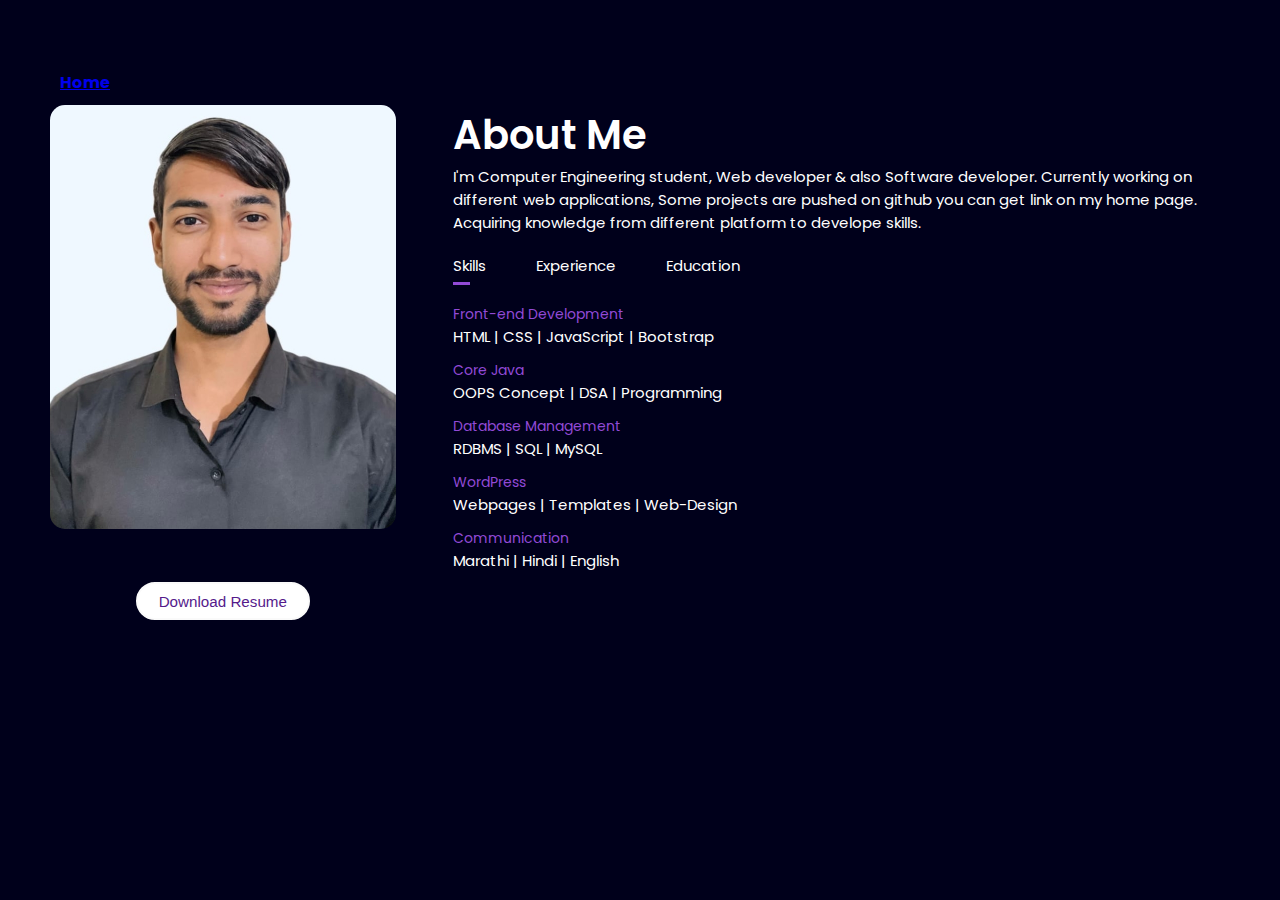
==== about.html @ 9df3ec07 "Update about.html" ====
<!DOCTYPE html>
<html lang="en">

<head>
    <meta charset="UTF-8">
    <meta name="viewport" content="width=device-width, initial-scale=1.0">
    <title>About</title>
    <link rel="stylesheet" href="about.css">
</head>

<body>
    <div id="about">
        <div class="container">
            <h4><a href="index.html">Home</a></h4>
            <div class="row">
                <div class="about-col-1">
                    <img src="Photos/Aniket Photo Passport.jpg">
                </div>
                <div class="about-col-2">
                    <h1 class="sub-title">About Me</h1>
                    <p>I'm Computer Engineering student, Web developer & also Software developer. Currently working on different web applications, Some projects are pushed on github you can get link on my home page. Acquiring knowledge from different platform to develope skills.</p>

                    <div class="tab-titles">
                        <p class="tab-links active-link" onclick="opentab('skills')">Skills</p>
                        <p class="tab-links" onclick="opentab('experience')">Experience</p>
                        <p class="tab-links" onclick="opentab('education')">Education</p>
                    </div>

                    <div class="tab-contents active-tab" id="skills">
                        <ul>
                            <li><span>Front-end Development</span><br>HTML | CSS | JavaScript | Bootstrap</li>
                            <li><span>Core Java</span><br>OOPS Concept | DSA | Programming</li>
                            <li><span>Database Management</span><br>RDBMS | SQL | MySQL</li>
                            <li><span>WordPress</span><br>Webpages | Templates | Web-Design</li>
                            <li><span>Communication</span><br>Marathi | Hindi | English</li>
                        </ul>
                    </div>

                    <div class="tab-contents" id="experience">
                        <ul>
                            <li><span>April 2023-May 2023 | Part-time</span><br>Web Development and Designing Internship
                                @ Oasis Infobyte
                                <br>&emsp; - Worked on Personal portfolio website.
                                <br>&emsp; - Used HTML, CSS, JavaScript, Bootstrap.
                            </li>
                            <li><span>April 2023-May 2023 | Part-time</span><br>Web Development Internship @ Cascode
                                <br>&emsp; - Worked on Crypto tracker website.
                                <br>&emsp; - Used HTML, CSS, JavaScript.
                            </li>
                            <li><span>February 2023-March 2023 | Part-time</span><br>Web Development and Designing
                                Internship @ The Spark Foundation <br>&emsp; - Worked on Coding Language Survey Form.<br>
                                &emsp; - Used HTML & CSS.</li>
                        </ul>
                    </div>

                    <div class="tab-contents" id="education">
                        <ul>
                            <li><span>2020-2024</span><br>PDEA's COE, Pune | SPPU<br>BE Pursuing, Computer
                                Engineering.<br>8.43 SGPA (TE)</li>
                            <li><span>2019-2020</span><br>Arts, Commerce & Science Junior College, Khed, Pune.<br>HSC |
                                64.46% <br></li>
                            <li><span>2017-2018</span><br>Dnyanwardhini Vidyalaya, Chakan, Khed, Pune.<br>SSC | 83%</li>
                        </ul>
                    </div>
                </div>
                <div id="resume">
                    <button class="btn" onclick="downloadResume()"><a href="">Download Resume</a></button>
                </div>
            </div>
        </div>
    </div>

    <script>

        var tablinks = document.getElementsByClassName("tab-links");
        var tabcontents = document.getElementsByClassName("tab-contents");

        function opentab(tabname) {
            for (tablink of tablinks) {
                tablink.classList.remove("active-link");
            }
            for (tabcontent of tabcontents) {
                tabcontent.classList.remove("active-tab");
            }
            event.currentTarget.classList.add("active-link");
            document.getElementById(tabname).classList.add("active-tab");
        }
    </script>
</body>

</html>
---- about.css ----
@import url("https://fonts.googleapis.com/css2?family=Poppins:wght@100;200;300;400;500;600;700;800&display=swap");

* {
    padding: 0;
    margin: 0;
}

body {
    background-color: rgb(0, 0, 27);
    color: white;
    font-family: 'Poppins', sans-serif;
}

h4{
    margin: 10px;
}

.container{
    width: 90%;
    height: auto;
    padding: 50px;
    margin-top: 10px;
}

.row {
    display: flex;
    justify-content: space-between;
    flex-wrap: wrap;
}

.about-col-1 {
    flex-basis: 30%;
}

.about-col-1 img {
    width: 100%;
    border-radius: 15px;
}

.about-col-2 {
    flex-basis: 65%;
}

.sub-title {
    font-size: 40px;
    font-weight: 600;
    color: #fff;
}

p{
    font-size: 15px;
}

.tab-titles {
    display: flex;
    margin: 20px 0px 25px;
}

.tab-links {
    margin-right: 50px;
    font-size: 15px;
    font-weight: 500px;
    cursor: pointer;
    position: relative;
}

.tab-links::after {
    content: '';
    width: 0;
    height: 3px;
    background: rgb(146, 74, 214);
    position: absolute;
    left: 0;
    bottom: -8px;
    transition: 0.5s;
}

.tab-links.active-link::after {
    width: 50%;
}

.tab-contents ul li {
    font-size: 15px;
    list-style: none;
    margin: 10px 0;
}

.tab-contents ul li span {
    color: rgb(146, 74, 214);
    font-size: 14px;
}

.tab-contents {
    display: none;
}

.tab-contents.active-tab {
    display: block;
}

#resume{
        display: flex;
        width: 30%;
        align-items: center;
        justify-content: center;
}

.btn {
    padding: 0.6rem 1.3rem;
    background-color: #fff;
    border: 2px solid #fafafa;
    font-size: 0.95rem;
    color: rgb(146, 74, 214);
    line-height: 1;
    border-radius: 25px;
    outline: none;
    cursor: pointer;
    transition: 0.3s;
    margin: 0;
  }

.btn a{
    text-decoration: none;
}

.btn:hover {
    background-color: transparent;
    color: #fff;
}
  

@media only screen and (max-width: 600px) {
    .container {
        padding: 30px;
    }

    .about-col-1,
    .about-col-2 {
        flex-basis: 100%;
        align-items: center;
    }

    .sub-title {
        font-size: 40px;
        font-weight: 600;
        color: #fff;
    }

    .tab-links {
        margin-right: 20px;
    }

    #resume {
        width: 100%;
    }
}
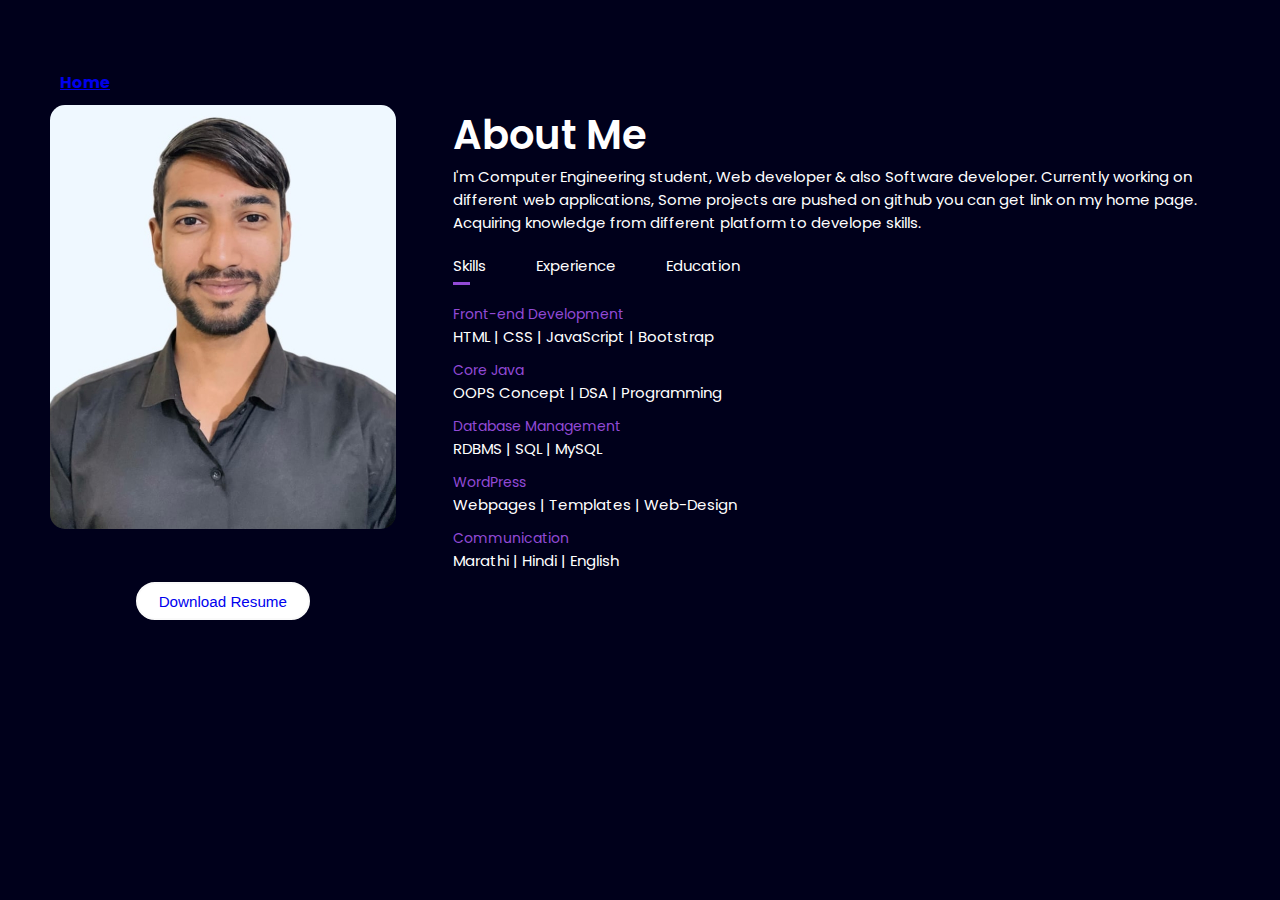
==== commit e4af899e: "Update about.html" ====
--- a/about.html
+++ b/about.html
@@ -64,7 +64,7 @@
                     </div>
                 </div>
                 <div id="resume">
-                    <button class="btn" onclick="downloadResume()"><a href="">Download Resume</a></button>
+                    <button class="btn" onclick="downloadResume()"><a href="https://drive.google.com/drive/folders/1UzWZeOtp1-y9f3LQWxcDaLcKBXSkL37g?usp=drive_link">Download Resume</a></button>
                 </div>
             </div>
         </div>
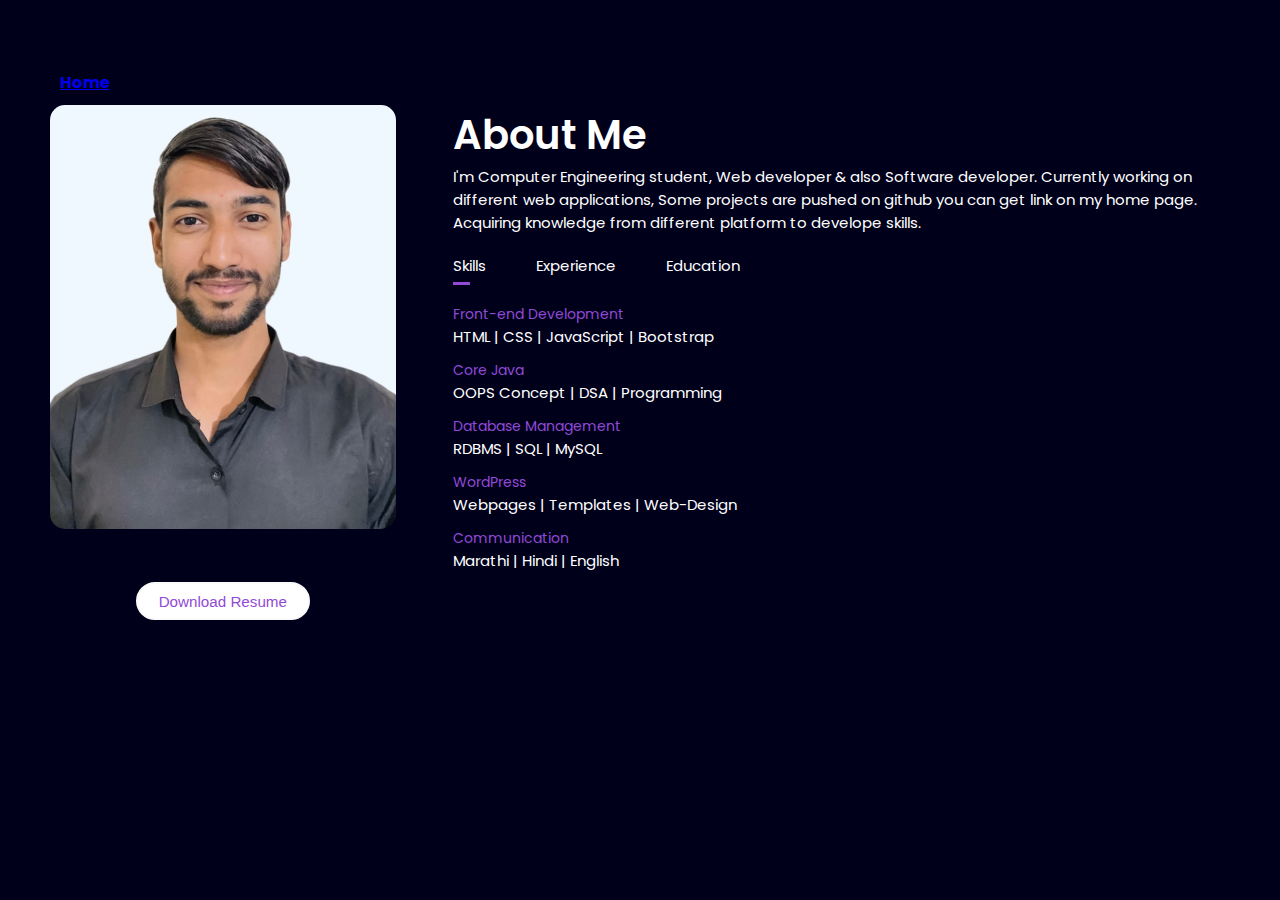
==== commit 32ad93ce: "Update about.html" ====
--- a/about.html
+++ b/about.html
@@ -38,18 +38,19 @@
 
                     <div class="tab-contents" id="experience">
                         <ul>
-                            <li><span>April 2023-May 2023 | Part-time</span><br>Web Development and Designing Internship
+                            <li><span>December 2023-January 2024 | Internship</span><br>Web Development nternship @ Code Clause
+                                <br>&emsp; - Worked on Live Language Translator.
+                                <br>&emsp; - Used HTML, CSS & JavaScript.
+                            </li>
+                            <li><span>April 2023-May 2023 | Internship</span><br>Web Development and Designing Internship
                                 @ Oasis Infobyte
                                 <br>&emsp; - Worked on Personal portfolio website.
                                 <br>&emsp; - Used HTML, CSS, JavaScript, Bootstrap.
                             </li>
-                            <li><span>April 2023-May 2023 | Part-time</span><br>Web Development Internship @ Cascode
+                            <li><span>April 2023-May 2023 | Internship</span><br>Web Development Internship @ Cascode
                                 <br>&emsp; - Worked on Crypto tracker website.
                                 <br>&emsp; - Used HTML, CSS, JavaScript.
                             </li>
-                            <li><span>February 2023-March 2023 | Part-time</span><br>Web Development and Designing
-                                Internship @ The Spark Foundation <br>&emsp; - Worked on Coding Language Survey Form.<br>
-                                &emsp; - Used HTML & CSS.</li>
                         </ul>
                     </div>
 
@@ -64,7 +65,7 @@
                     </div>
                 </div>
                 <div id="resume">
-                    <button class="btn" onclick="downloadResume()"><a href="https://drive.google.com/drive/folders/1UzWZeOtp1-y9f3LQWxcDaLcKBXSkL37g?usp=drive_link">Download Resume</a></button>
+                    <button class="btn" onclick="downloadResume()"><a https://drive.google.com/file/d/1rT43HpvICjF6Nat3X33hpd83J_nJ49ZC/view?usp=drive_link>Download Resume</a></button>
                 </div>
             </div>
         </div>
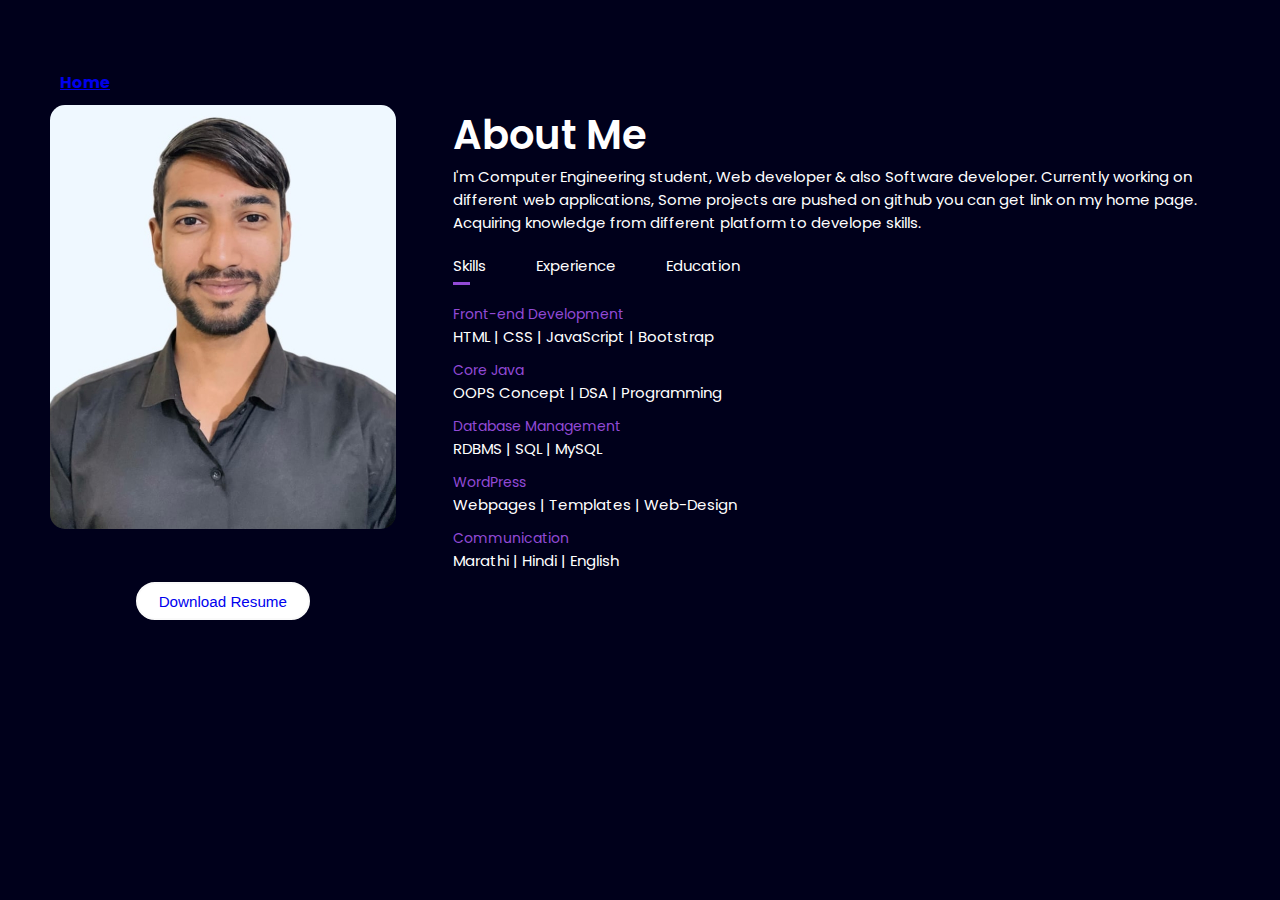
==== commit 20954224: "Update about.html" ====
--- a/about.html
+++ b/about.html
@@ -38,7 +38,7 @@
 
                     <div class="tab-contents" id="experience">
                         <ul>
-                            <li><span>December 2023-January 2024 | Internship</span><br>Web Development nternship @ Code Clause
+                            <li><span>December 2023-January 2024 | Internship</span><br>Web Development Internship @ Code Clause
                                 <br>&emsp; - Worked on Live Language Translator.
                                 <br>&emsp; - Used HTML, CSS & JavaScript.
                             </li>
@@ -65,7 +65,7 @@
                     </div>
                 </div>
                 <div id="resume">
-                    <button class="btn" onclick="downloadResume()"><a https://drive.google.com/file/d/1rT43HpvICjF6Nat3X33hpd83J_nJ49ZC/view?usp=drive_link>Download Resume</a></button>
+                    <button class="btn" onclick="downloadResume()"><a href= "https://drive.google.com/file/d/1rT43HpvICjF6Nat3X33hpd83J_nJ49ZC/view?usp=drive_link">Download Resume</a></button>
                 </div>
             </div>
         </div>
